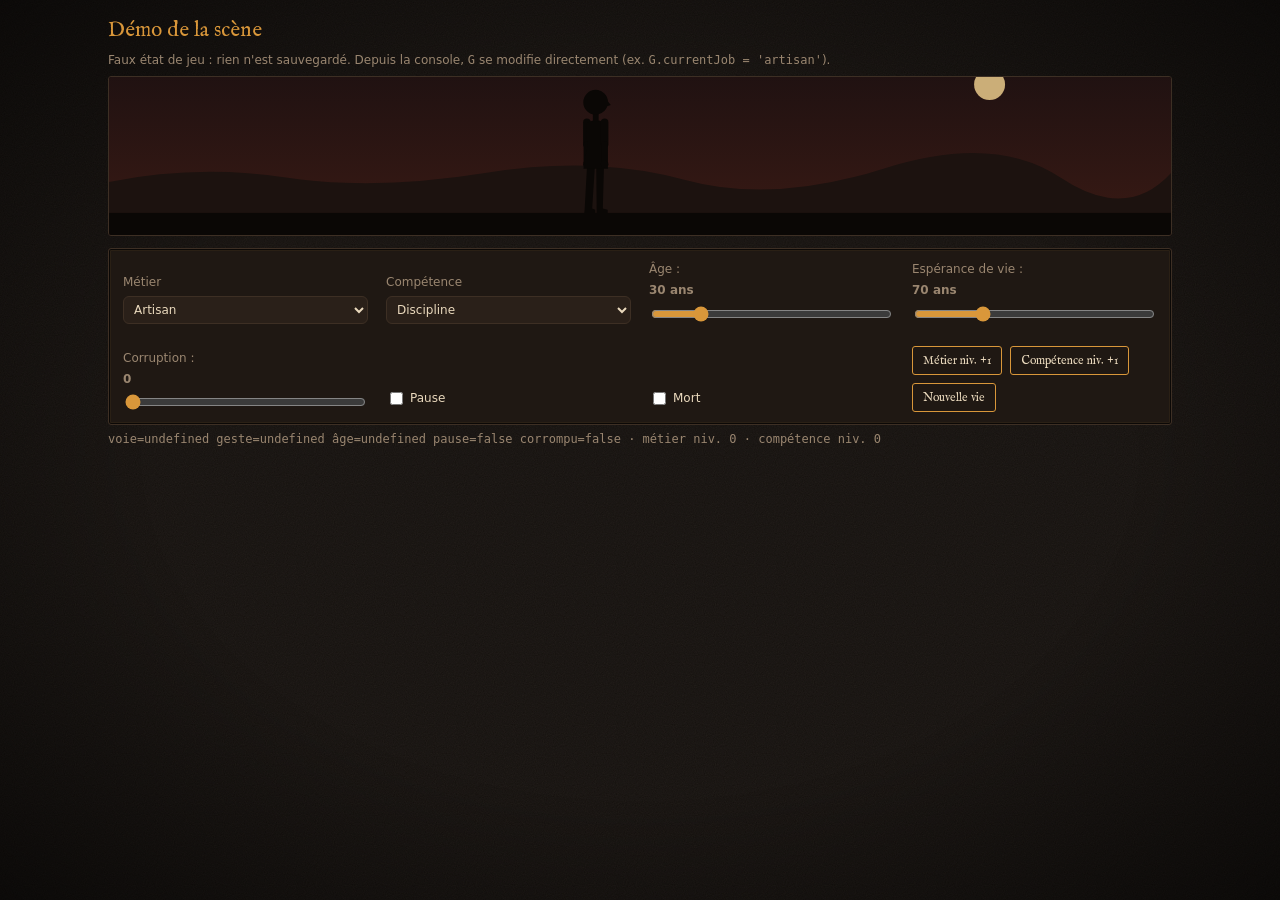
==== outils/scene-demo.html @ f8435a8a "Scène : page de démonstration Co-Authored-By: Claude Opus 5.5 <noreply@anthropic.com>" ====
<!doctype html>
<html lang="fr">
<head>
  <meta charset="utf-8">
  <meta name="viewport" content="width=device-width, initial-scale=1">
  <title>Lignée — démo de la scène</title>
  <link rel="stylesheet" href="../css/style.css">
  <link rel="stylesheet" href="../css/scene.css">
  <style>
    .demo { position: relative; z-index: 1; max-width: 1100px; margin: 0 auto; padding: 16px 18px; }
    .demo h2 { color: var(--accent); margin: 0 0 4px; }
    .ctrl { display: grid; grid-template-columns: repeat(auto-fill, minmax(230px, 1fr)); gap: 10px 18px; align-items: end; }
    .ctrl label { display: flex; flex-direction: column; gap: 4px; font-size: 12px; color: var(--muted); }
    .ctrl label.toggle { flex-direction: row; align-items: center; color: var(--text); }
    .ctrl input[type=range] { accent-color: var(--accent); }
    #etat { font-family: ui-monospace, Consolas, monospace; font-size: 12px; }
  </style>
</head>
<body>
  <div class="demo">
    <h2>Démo de la scène</h2>
    <p class="muted small">Faux état de jeu : rien n'est sauvegardé. Depuis la console, <code>G</code> se modifie directement (ex. <code>G.currentJob = 'artisan'</code>).</p>

    <div id="scene" aria-hidden="true"></div>

    <div class="card ctrl">
      <label>Métier <select id="job"></select></label>
      <label>Compétence <select id="skill"></select></label>
      <label>Âge : <b id="ageTxt"></b><input type="range" id="age" min="14" max="100" step="0.5"></label>
      <label>Espérance de vie : <b id="lifeTxt"></b><input type="range" id="life" min="40" max="150"></label>
      <label>Corruption : <b id="corrTxt"></b><input type="range" id="corr" min="0" max="100"></label>
      <label class="toggle"><input type="checkbox" id="pause"> Pause</label>
      <label class="toggle"><input type="checkbox" id="dead"> Mort</label>
      <div class="row-btns">
        <button class="btn small" id="jobUp">Métier niv. +1</button>
        <button class="btn small" id="skillUp">Compétence niv. +1</button>
        <button class="btn small" id="newLife">Nouvelle vie</button>
      </div>
    </div>
    <p class="muted" id="etat"></p>
  </div>

  <script src="../js/data.js"></script>
  <script>
    'use strict';
    // Faux état : seulement ce que lit js/scene.js.
    const SKILL_BY_ID = Object.fromEntries(SKILLS.map(s => [s.id, s]));
    const niveaux = ids => Object.fromEntries(ids.map(id => [id, { level: 0 }]));
    let G = {
      currentJob: 'artisan', currentSkill: 'discipline',
      jobs: niveaux(JOBS.map(j => j.id)), skills: niveaux([...SKILLS.map(s => s.id), 'inconnu']),
      paused: false, dead: false, corruption: 0, days: 30 * DAYS_PER_YEAR, demoLifespan: 70,
    };
    const ageYears = () => G.days / DAYS_PER_YEAR;
    const lifespanYears = () => G.demoLifespan;

    const $ = id => document.getElementById(id);
    const options = (sel, groups) => {
      for (const [label, items] of groups) {
        const g = document.createElement('optgroup'); g.label = label;
        for (const [value, text] of items) g.append(new Option(text, value));
        sel.append(g);
      }
    };
    options($('job'), Object.entries(JOB_CATS).map(([cat, c]) => [c.name, JOBS.filter(j => j.cat === cat).map(j => [j.id, j.name])]));
    options($('skill'), [...Object.entries(SKILL_CATS).map(([cat, c]) => [c.name, SKILLS.filter(s => s.cat === cat).map(s => [s.id, s.name])]), ['Test', [['inconnu', 'Compétence inconnue']]]]);

    $('job').onchange = e => { G.currentJob = e.target.value; };
    $('skill').onchange = e => { G.currentSkill = e.target.value; };
    $('age').oninput = e => { G.days = +e.target.value * DAYS_PER_YEAR; };
    $('life').oninput = e => { G.demoLifespan = +e.target.value; };
    $('corr').oninput = e => { G.corruption = +e.target.value; };
    $('pause').onchange = e => { G.paused = e.target.checked; };
    $('dead').onchange = e => { G.dead = e.target.checked; };
    $('jobUp').onclick = () => { G.jobs[G.currentJob].level++; };
    $('skillUp').onclick = () => { G.skills[G.currentSkill].level++; };
    $('newLife').onclick = () => {
      for (const e of [...Object.values(G.jobs), ...Object.values(G.skills)]) e.level = 0;
      G.days = 14 * DAYS_PER_YEAR; G.corruption = 0;
    };

    // Les contrôles suivent G (utile quand on le modifie depuis la console).
    setInterval(() => {
      $('job').value = G.currentJob; $('skill').value = G.currentSkill;
      $('age').value = ageYears(); $('ageTxt').textContent = Math.floor(ageYears()) + ' ans';
      $('life').value = G.demoLifespan; $('lifeTxt').textContent = G.demoLifespan + ' ans';
      $('corr').value = G.corruption; $('corrTxt').textContent = Math.round(G.corruption);
      $('pause').checked = G.paused; $('dead').checked = G.dead;
      const d = $('scene').dataset;
      $('etat').textContent = `voie=${d.voie} geste=${d.geste} âge=${d.age} pause=${'pause' in d} corrompu=${'corrompu' in d}`
        + ` · métier niv. ${G.jobs[G.currentJob]?.level ?? '—'} · compétence niv. ${G.skills[G.currentSkill]?.level ?? '—'}`;
    }, 200);
  </script>
  <script src="../js/scene.js"></script>
</body>
</html>
---- css/style.css ----
@font-face {
  font-family: "IM Fell English";
  src: url("../fonts/IMFeENrm28P.ttf") format("truetype");
  font-display: swap;
}
/* petites capitales : seulement pour des libellés fixes, ses circonflexes minuscules (â ê î ô û) sont mal dessinés */
@font-face {
  font-family: "IM Fell English SC";
  src: url("../fonts/IMFeENsc28P.ttf") format("truetype");
  font-display: swap;
}

:root {
  --bg: #14100d;
  --panel: #1f1813;
  --panel2: #2a2019;
  --border: #3d2f24;
  --text: #ead9bd;
  --muted: #9a8670;
  --accent: #d9973a;
  --good: #8fa86a;
  --bad: #c4452f;
  --event: #6f9fb0;
  --ember: #e0561f;
  --radius: 3px;
  --font-titre: "IM Fell English", Georgia, "Times New Roman", serif;
  --font-titre-sc: "IM Fell English SC", Georgia, "Times New Roman", serif;
}

* { box-sizing: border-box; }
html, body { margin: 0; }
body {
  background: url("data:image/svg+xml,%3Csvg xmlns='http://www.w3.org/2000/svg' width='160' height='160'%3E%3Cfilter id='n'%3E%3CfeTurbulence type='fractalNoise' baseFrequency='.9' numOctaves='2' stitchTiles='stitch'/%3E%3CfeColorMatrix values='0 0 0 0 1 0 0 0 0 .9 0 0 0 0 .8 .06 0 0 0 0'/%3E%3C/filter%3E%3Crect width='100%25' height='100%25' filter='url(%23n)'/%3E%3C/svg%3E"), var(--bg);
  color: var(--text);
  font: 14px/1.45 system-ui, -apple-system, "Segoe UI", Roboto, sans-serif;
  min-height: 100vh;
}
/* vignettage : assombrit les bords de l'écran, sous le contenu */
body::before { content: ''; position: fixed; inset: 0; pointer-events: none; z-index: 0; background: radial-gradient(ellipse at center, transparent 55%, rgba(0,0,0,.55)); }
h2, h4 { font-family: var(--font-titre); font-weight: normal; }
h3, .brand { font-family: var(--font-titre-sc); font-weight: normal; }
h3 { margin: 0 0 8px; font-size: 13px; text-transform: uppercase; letter-spacing: .08em; color: var(--accent); }
h4 { margin: 0; font-size: 15px; }
p { margin: 6px 0; }
.muted { color: var(--muted); }
.small { font-size: 12px; }
.hidden { display: none !important; }
.gold { color: var(--accent); }
.pos { color: var(--good); }
.neg { color: var(--bad); }

/* ------------------------------------------------------------ Barre haute */
.topbar {
  position: sticky; top: 0; z-index: 10;
  display: flex; align-items: center; gap: 18px; flex-wrap: wrap;
  padding: 10px 18px;
  background: linear-gradient(#211913, #17110d);
  border-bottom: 1px solid var(--border);
}
.brand { font-size: 24px; color: var(--accent); line-height: 1; }
.brand span { display: block; font-size: 11px; color: var(--muted); font-style: italic; margin-top: 3px; }
.age-box { flex: 1; min-width: 220px; }
.age-line { display: flex; justify-content: space-between; font-size: 13px; margin-bottom: 4px; }
.stat label { display: block; font-size: 11px; color: var(--muted); text-transform: uppercase; letter-spacing: .06em; }
.stat b { font-size: 16px; font-variant-numeric: tabular-nums; }

.bar { position: relative; height: 10px; background: #0b0806; border: 1px solid var(--border); border-radius: 6px; overflow: hidden; margin: 6px 0; box-shadow: inset 0 1px 3px rgba(0,0,0,.8); }
/* reflet en ::after : ui.js écrit la couleur de catégorie en inline sur .bar > div */
.bar::after { content: ''; position: absolute; inset: 0; background: linear-gradient(rgba(255,255,255,.14), transparent 60%); pointer-events: none; }
.bar > div { height: 100%; width: 0; background: var(--accent); transition: width .1s linear; }
.bar.thin { height: 4px; margin-bottom: 0; }
.age-bar { height: 12px; margin: 0; }
.age-bar > div { background: linear-gradient(90deg, var(--good), var(--accent)); }
.age-bar > div.old { background: linear-gradient(90deg, var(--accent), var(--bad)); }

/* ------------------------------------------------------------------ Boutons */
.btn {
  background: transparent; color: var(--text);
  border: 1px solid var(--accent); border-radius: var(--radius);
  transition: box-shadow .15s, border-color .15s;
  padding: 7px 14px; font: inherit; font-family: var(--font-titre); cursor: pointer;
}
.btn:hover:not(:disabled) { border-color: var(--ember); box-shadow: 0 0 8px rgba(224,86,31,.45); }
.btn:disabled { opacity: .45; cursor: not-allowed; }
.btn.small { padding: 5px 10px; font-size: 12px; }
.btn.primary { background: var(--accent); color: #1b150f; border-color: var(--accent); }
.btn.danger { border-color: #7a3418; color: var(--ember); }
.btn.danger:hover:not(:disabled) { border-color: var(--ember); }
.btn.ghost { background: transparent; }
#pauseBtn.paused { background: var(--accent); color: #1b150f; }
body.is-paused .topbar { background: linear-gradient(#2d2517, #1f1a12); }

/* ------------------------------------------------------------------- Layout */
.layout { position: relative; z-index: 1; display: grid; grid-template-columns: 300px 1fr; gap: 16px; padding: 16px 18px; max-width: 1400px; margin: 0 auto; }
.sidebar { display: flex; flex-direction: column; gap: 12px; }
/* sans ça, la colonne prend la largeur du plus large tableau et la page déborde sur mobile */
.layout > * { min-width: 0; }
.card { background: var(--panel); border: 1px solid var(--border); border-radius: var(--radius); padding: 12px 14px; box-shadow: inset 0 0 0 1px #0b0806, inset 0 0 0 2px rgba(217,151,58,.06); }
.cur-name { font-weight: 600; }
.toggle { display: flex; align-items: center; gap: 6px; margin: 6px 0 4px; cursor: pointer; }
select, textarea {
  width: 100%; background: var(--panel2); color: var(--text);
  border: 1px solid var(--border); border-radius: 6px; padding: 5px 6px; font: inherit;
}
textarea { margin-top: 10px; min-height: 80px; font-family: ui-monospace, Consolas, monospace; font-size: 11px; }

.event-card { border-color: var(--event); box-shadow: 0 0 0 1px rgba(111,159,176,.25), 0 0 18px rgba(111,159,176,.15); animation: pulse 2s ease-in-out infinite; }
.event-card h3 { color: var(--event); }
.event-card .bar > div { background: var(--event); }
.choices { display: flex; flex-direction: column; gap: 6px; margin: 8px 0; }
.choice { text-align: left; font-size: 13px; font-family: inherit; }
@keyframes pulse { 50% { box-shadow: 0 0 0 1px rgba(111,159,176,.45), 0 0 24px rgba(111,159,176,.3); } }

.goals, .buffs { list-style: none; margin: 0; padding: 0; display: flex; flex-direction: column; gap: 8px; }
.goals li { font-size: 12px; }
.goal-name { display: block; font-weight: 600; font-size: 13px; }
.buffs li { font-size: 12px; }

.req { display: inline-block; margin: 2px 4px 0 0; padding: 1px 7px; border-radius: 10px; background: #2d1d1a; color: #e9a497; font-size: 11px; }
.req.ok { background: #1f2a1a; color: #9fd08a; }

/* --------------------------------------------------------------------- Onglets */
.tabs { display: flex; gap: 4px; flex-wrap: wrap; margin-bottom: 12px; border-bottom: 1px solid var(--border); }
.tabs button {
  background: none; border: none; border-bottom: 2px solid transparent;
  color: var(--muted); padding: 8px 12px; font: inherit; font-family: var(--font-titre-sc); font-size: 15px; cursor: pointer;
}
.tabs button:hover { color: var(--text); }
.tabs button.active { color: var(--accent); border-bottom-color: var(--accent); text-shadow: 0 0 8px rgba(217,151,58,.45); }
.tab { display: none; }
.tab.active { display: block; }

/* -------------------------------------------------------------------- Tables */
.table-wrap { overflow-x: auto; margin-bottom: 14px; border: 1px solid var(--border); border-radius: var(--radius); background: var(--panel); box-shadow: inset 0 0 0 1px #0b0806, inset 0 0 0 2px rgba(217,151,58,.06); }
table.grid { width: 100%; border-collapse: collapse; font-variant-numeric: tabular-nums; }
.grid th { text-align: left; font-size: 11px; text-transform: uppercase; letter-spacing: .06em; color: var(--muted); padding: 8px 10px; border-bottom: 1px solid var(--border); white-space: nowrap; }
.grid th:first-child { font-family: var(--font-titre-sc); font-weight: normal; font-size: 15px; text-transform: none; letter-spacing: 0; }
.grid td { padding: 7px 10px; border-bottom: 1px solid var(--panel2); white-space: nowrap; }
.grid tr:last-child td { border-bottom: none; }
.grid tr.row { cursor: pointer; }
.grid tr.row:hover td { background: var(--panel2); }
.grid tr.selected td { background: #33271c; }
.grid tr.selected .name-cell { box-shadow: inset 3px 0 0 var(--accent); }
.grid tr.unaffordable td { color: #b07a70; }
.name-cell { position: relative; min-width: 170px; font-family: var(--font-titre); font-weight: normal; font-size: 15px; }
.row-bar { position: absolute; left: 0; top: 0; bottom: 0; width: 0; opacity: .28; pointer-events: none; }
.row-name { position: relative; }
.lock-row td { color: var(--muted); font-size: 12px; white-space: normal; background: #1a140f; }
.lock-title { margin-right: 6px; }
.grid.stats td.num { text-align: right; font-weight: 600; }

/* ---------------------------------------------------------- Héritage / cartes */
.legacy-head { display: flex; flex-wrap: wrap; align-items: center; gap: 24px; margin-bottom: 8px; }
.legacy-head .reb { margin-left: auto; display: flex; flex-direction: column; align-items: flex-end; gap: 4px; }
.grid-cards { display: grid; grid-template-columns: repeat(auto-fill, minmax(220px, 1fr)); gap: 10px; margin-top: 10px; }
.perk { display: flex; flex-direction: column; gap: 6px; }
.perk-head { display: flex; justify-content: space-between; align-items: baseline; }
.perk .rank { font-size: 12px; color: var(--muted); }
.perk.owned { border-color: #5a4a2a; }
.perk .btn { margin-top: auto; }
.ach { opacity: .4; filter: grayscale(1); }
.ach.unlocked { opacity: 1; filter: none; border-color: #6b5627; }
.ach.unlocked h4::before { content: '★ '; color: var(--accent); }

/* ----------------------------------------------------------- Carte « en cours » */
.now { margin-bottom: 8px; }
.now-head { display: flex; justify-content: space-between; align-items: baseline; gap: 8px; font-weight: 600; }
.now-head .muted { font-weight: 400; text-align: right; }
.now .bar { margin: 4px 0 0; }
.legacy-badge { position: relative; margin-left: 6px; font-family: system-ui, -apple-system, "Segoe UI", Roboto, sans-serif; font-size: 11px; font-weight: 600; color: var(--accent); }
.table-wrap.compact { background: transparent; border-style: dashed; }
.table-wrap.compact .lock-row td { background: transparent; }
.lock-cat { font-family: var(--font-titre-sc); font-weight: normal; font-size: 14px; margin-right: 10px; }
.auto-row { display: grid; grid-template-columns: 1fr 1.2fr; align-items: center; gap: 6px; margin: 4px 0; }
.auto-row .toggle { margin: 0; }
.perk.auto h4 { color: var(--event); }

/* --------------------------------------------------------------------- Tutoriel */
.tuto {
  position: fixed; left: 50%; bottom: 20px; transform: translateX(-50%); z-index: 40;
  width: min(440px, calc(100% - 32px));
  background: var(--panel); border: 1px solid var(--accent); border-radius: 12px;
  padding: 14px 18px; box-shadow: 0 12px 40px rgba(0,0,0,.6);
}
.tuto p { margin: 4px 0 8px; }
.tuto .row-btns { justify-content: space-between; margin-top: 8px; }
.tuto-wait { color: var(--event); }
.tuto-focus { outline: 2px solid var(--accent); outline-offset: 3px; border-radius: 6px; animation: focusPulse 1.6s ease-in-out infinite; }
@keyframes focusPulse { 50% { outline-color: rgba(217,151,58,.35); } }

/* --------------------------------------------------- Traits, défis, corruption */
.trait-line { margin-bottom: 8px; font-family: var(--font-titre); color: var(--accent); cursor: help; }
.challenge-active { margin: 8px 0; padding: 8px 10px; border: 1px solid var(--event); border-radius: 6px; background: rgba(111,159,176,.08); }
.challenge-active b { color: var(--event); }
.challenge-active .btn { margin-top: 6px; }
#corrFill.corr { background: linear-gradient(90deg, #5c6675, #8e3fae); }
.keep-line { display: flex; align-items: center; gap: 6px; margin-top: 2px; }
.keep-line input[type=range] { flex: 1; accent-color: var(--accent); }
.challenge { display: flex; flex-direction: column; gap: 2px; }
.challenge .btn { margin-top: auto; }
.challenge.active { border-color: var(--event); }
.challenge.done { border-color: #6b5627; }
.challenge.done .rank { color: var(--accent); }
.challenge.active .rank { color: var(--event); }
.trait-list { display: flex; flex-direction: column; gap: 8px; margin-top: 12px; }
.trait {
  display: flex; flex-direction: column; align-items: flex-start; gap: 2px; text-align: left;
  background: var(--panel2); color: var(--text); border: 1px solid var(--border); border-radius: var(--radius);
  padding: 10px 14px; font: inherit; cursor: pointer;
}
.trait:hover { border-color: var(--accent); background: #33271c; }
.trait b { font-family: var(--font-titre); font-weight: normal; font-size: 16px; color: var(--accent); }

/* ---------------------------------------------------------------------- Journal */
.journal { list-style: none; margin: 0; padding: 0; background: var(--panel); border: 1px solid var(--border); border-radius: var(--radius); box-shadow: inset 0 0 0 1px #0b0806, inset 0 0 0 2px rgba(217,151,58,.06); }
.journal li { padding: 6px 12px; border-bottom: 1px solid var(--panel2); font-size: 13px; display: flex; gap: 10px; }
.journal li:last-child { border-bottom: none; }
.log-age { color: var(--muted); min-width: 52px; font-variant-numeric: tabular-nums; }
.journal .good span:last-child { color: var(--good); }
.journal .bad span:last-child { color: var(--bad); }
.journal .gold span:last-child { color: var(--accent); }
.journal .event span:last-child { color: var(--event); }

.row-btns { display: flex; flex-wrap: wrap; gap: 8px; margin-top: 12px; }

/* ----------------------------------------------------------------------- Modale */
.modal { position: fixed; inset: 0; z-index: 50; background: rgba(8,6,5,.75); display: flex; align-items: center; justify-content: center; padding: 16px; }
.modal-box { background: var(--panel); border: 1px solid var(--accent); border-radius: 12px; padding: 22px 26px; max-width: 460px; width: 100%; box-shadow: 0 20px 60px rgba(0,0,0,.6), inset 0 0 0 1px #0b0806, inset 0 0 0 2px rgba(217,151,58,.06); }
.modal-box h2 { margin: 0 0 10px; color: var(--accent); }
.summary { padding-left: 18px; margin: 10px 0; }
.summary li { margin: 4px 0; }

/* ----------------------------------------------------------------------- Toasts */
#toasts { position: fixed; right: 16px; bottom: 16px; z-index: 60; display: flex; flex-direction: column; gap: 8px; max-width: 340px; }
.toast { background: var(--panel2); border: 1px solid var(--border); border-left: 4px solid var(--muted); border-radius: 6px; padding: 9px 12px; font-size: 13px; box-shadow: 0 6px 20px rgba(0,0,0,.4); animation: slideIn .25s ease-out; transition: opacity .5s, transform .5s; }
.toast.good { border-left-color: var(--good); }
.toast.bad { border-left-color: var(--bad); }
.toast.gold { border-left-color: var(--accent); }
.toast.event { border-left-color: var(--event); }
.toast.out { opacity: 0; transform: translateX(20px); }
@keyframes slideIn { from { opacity: 0; transform: translateX(20px); } }

/* -------------------------------------------------------------------- Responsive */
@media (max-width: 900px) {
  .layout { grid-template-columns: 1fr; padding: 12px 16px; }
  .sidebar { order: 2; }
  .topbar { gap: 10px 16px; padding: 10px 16px; }
  .legacy-head .reb { margin-left: 0; align-items: flex-start; }
}

/* --------------------------------------------------------- Moins d'animations */
@media (prefers-reduced-motion: reduce) {
  *, *::before, *::after { animation-duration: .01ms !important; animation-iteration-count: 1 !important; transition-duration: .01ms !important; }
}
---- css/scene.css ----
/* =====================================================================
   Lignée — scène animée du bandeau (voir js/scene.js et img/scene.svg)
   Règle d'or : on n'anime que transform et opacity.
   ===================================================================== */

#scene {
  --sil: #0a0705;
  --ciel-haut: #120d10;
  --ciel-bas: #3a1a14;
  --lueur: #8a3414;
  --lointain: #1c120f;
  --lune: #e9c98a;
  --feu: #ff6a1f;
  --etincelle: #ffd27a;
  position: relative; height: 160px; margin-bottom: 12px; overflow: hidden;
  border: 1px solid var(--border); border-radius: var(--radius); background: var(--bg);
  box-shadow: inset 0 0 0 1px #0b0806;
}
@media (max-width: 900px) { #scene { height: 120px; } }
#scene .scene-svg { display: block; width: 100%; height: 100%; }

/* ---------------------------------------------------------------- Couleurs */
#scene .ciel-haut { stop-color: var(--ciel-haut); }
#scene .ciel-bas { stop-color: var(--ciel-bas); }
#scene .lune { fill: var(--lune); opacity: .85; }
#scene .lointain { fill: var(--lointain); }
#scene .sol, #scene .sil, #scene .sil * { fill: var(--sil); }
#scene .membre { fill: none; stroke: var(--sil); stroke-linecap: round; }
#scene .yeux-oeil { fill: #ff3b2a; }
#scene .yeux-halo { fill: #ff3b2a; opacity: .35; }

/* -------------------------------------------- Calques : un seul affiché */
#scene .decor, #scene .element, #scene .objet, #scene .med { display: none; }
#scene .actif { display: inline; }
#scene .barbe, #scene .yeux { display: none; }

/* --------------------------------------------------------------- Pivots */
#scene #perso { transform-origin: 220px 100px; }
#scene .haut { transform-origin: 220px 76px; }
#scene .tete { transform-origin: 220px 56px; }
#scene .jambe-avant { transform-origin: 222px 76px; }
#scene .jambe-arriere { transform-origin: 218px 76px; }
#scene .bras-avant { transform-origin: 224px 59px; }
#scene .avant-bras-avant { transform-origin: 224px 69px; }
#scene .main-avant { transform-origin: 224px 78px; }
#scene .bras-arriere { transform-origin: 216px 59px; }
#scene .avant-bras-arriere { transform-origin: 216px 69px; }
#scene .main-arriere { transform-origin: 216px 78px; }

/* ------------------------------------------------- Moins d'animations */
@media (prefers-reduced-motion: reduce) {
  #scene * { animation: none !important; transition: none !important; }
}
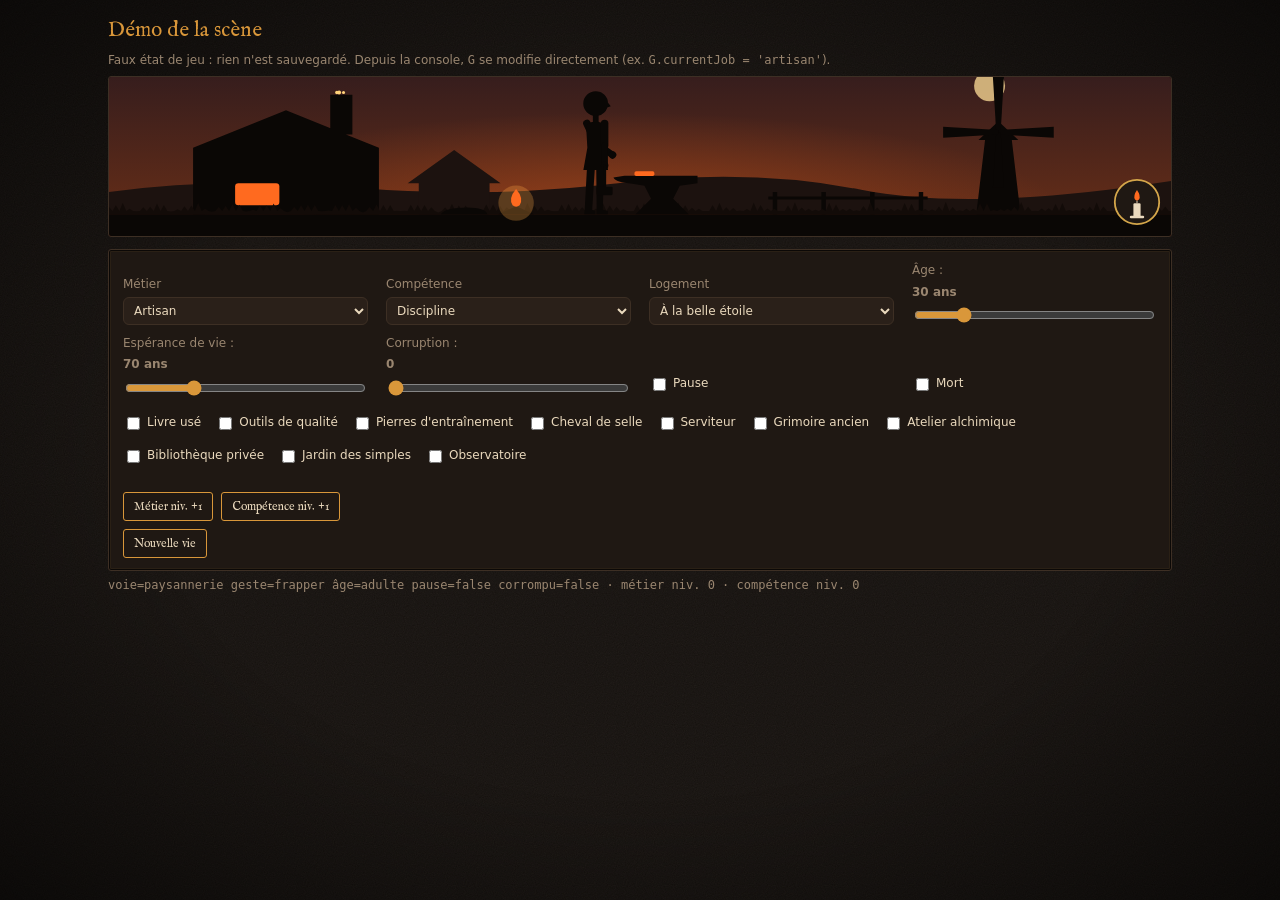
==== commit a5f6e3c1: "Scène : les achats de la boutique apparaissent dans le bandeau Le logis acheté se dresse au loin sur" ====
--- a/outils/scene-demo.html
+++ b/outils/scene-demo.html
@@ -26,11 +26,13 @@
     <div class="card ctrl">
       <label>Métier <select id="job"></select></label>
       <label>Compétence <select id="skill"></select></label>
+      <label>Logement <select id="logis"></select></label>
       <label>Âge : <b id="ageTxt"></b><input type="range" id="age" min="14" max="100" step="0.5"></label>
       <label>Espérance de vie : <b id="lifeTxt"></b><input type="range" id="life" min="40" max="150"></label>
       <label>Corruption : <b id="corrTxt"></b><input type="range" id="corr" min="0" max="100"></label>
       <label class="toggle"><input type="checkbox" id="pause"> Pause</label>
       <label class="toggle"><input type="checkbox" id="dead"> Mort</label>
+      <div id="objets" style="grid-column:1/-1;display:flex;flex-wrap:wrap;gap:4px 14px"></div>
       <div class="row-btns">
         <button class="btn small" id="jobUp">Métier niv. +1</button>
         <button class="btn small" id="skillUp">Compétence niv. +1</button>
@@ -50,6 +52,7 @@
       currentJob: 'artisan', currentSkill: 'discipline',
       jobs: niveaux(JOBS.map(j => j.id)), skills: niveaux([...SKILLS.map(s => s.id), 'inconnu']),
       paused: false, dead: false, corruption: 0, days: 30 * DAYS_PER_YEAR, demoLifespan: 70,
+      housing: 'etoile', items: {},
     };
     const ageYears = () => G.days / DAYS_PER_YEAR;
     const lifespanYears = () => G.demoLifespan;
@@ -65,6 +68,14 @@
     options($('job'), Object.entries(JOB_CATS).map(([cat, c]) => [c.name, JOBS.filter(j => j.cat === cat).map(j => [j.id, j.name])]));
     options($('skill'), [...Object.entries(SKILL_CATS).map(([cat, c]) => [c.name, SKILLS.filter(s => s.cat === cat).map(s => [s.id, s.name])]), ['Test', [['inconnu', 'Compétence inconnue']]]]);
 
+    for (const h of HOUSING) $('logis').append(new Option(h.name, h.id));
+    $('logis').onchange = e => { G.housing = e.target.value; };
+    for (const it of ITEMS) {
+      const l = document.createElement('label'); l.className = 'toggle';
+      const c = document.createElement('input'); c.type = 'checkbox';
+      c.onchange = () => { G.items[it.id] = c.checked; };
+      l.append(c, ' ' + it.name); $('objets').append(l);
+    }
     $('job').onchange = e => { G.currentJob = e.target.value; };
     $('skill').onchange = e => { G.currentSkill = e.target.value; };
     $('age').oninput = e => { G.days = +e.target.value * DAYS_PER_YEAR; };
--- a/css/style.css
+++ b/css/style.css
@@ -19,7 +19,7 @@
   --muted: #9a8670;
   --accent: #d9973a;
   --good: #8fa86a;
-  --bad: #c4452f;
+  --bad: #de6248;
   --event: #6f9fb0;
   --ember: #e0561f;
   --radius: 3px;
@@ -160,7 +160,6 @@
 .perk .btn { margin-top: auto; }
 .ach { opacity: .4; filter: grayscale(1); }
 .ach.unlocked { opacity: 1; filter: none; border-color: #6b5627; }
-.ach.unlocked h4::before { content: '★ '; color: var(--accent); }
 
 /* ----------------------------------------------------------- Carte « en cours » */
 .now { margin-bottom: 8px; }
--- a/css/scene.css
+++ b/css/scene.css
@@ -12,17 +12,23 @@
   --lune: #e9c98a;
   --feu: #ff6a1f;
   --etincelle: #ffd27a;
-  position: relative; height: 160px; margin-bottom: 12px; overflow: hidden;
+  /* hauteur proportionnelle (480:72) : la zone sûre y ∈ [38,110] reste visible à toutes les largeurs */
+  box-sizing: content-box;   /* le ratio s'applique à la zone dessinée, sans la bordure */
+  position: relative; aspect-ratio: 480 / 72; max-height: 160px; margin-bottom: 12px; overflow: hidden;
   border: 1px solid var(--border); border-radius: var(--radius); background: var(--bg);
   box-shadow: inset 0 0 0 1px #0b0806;
 }
-@media (max-width: 900px) { #scene { height: 120px; } }
+/* écran étroit : hauteur fixe. Pas de min-height avec aspect-ratio : il se transférerait
+   en largeur minimale (110 × 480/72 = 733 px) et la page déborderait. */
+@media (max-width: 760px) { #scene { aspect-ratio: auto; height: 110px; } }
 #scene .scene-svg { display: block; width: 100%; height: 100%; }
 
 /* ---------------------------------------------------------------- Couleurs */
 #scene .ciel-haut { stop-color: var(--ciel-haut); }
 #scene .ciel-bas { stop-color: var(--ciel-bas); }
 #scene .lune { fill: var(--lune); opacity: .85; }
+#scene .lueur-coeur { stop-color: var(--lueur); stop-opacity: .75; }
+#scene .lueur-bord { stop-color: var(--lueur); stop-opacity: 0; }
 #scene .lointain { fill: var(--lointain); }
 #scene .sol, #scene .sil, #scene .sil * { fill: var(--sil); }
 #scene .membre { fill: none; stroke: var(--sil); stroke-linecap: round; }
@@ -47,6 +53,270 @@
 #scene .avant-bras-arriere { transform-origin: 216px 69px; }
 #scene .main-arriere { transform-origin: 216px 78px; }
 
+/* ---------------------------------------- Changement de métier (fondu) */
+#scene #decors, #scene #elements, #scene #perso { transition: opacity .25s; }
+#scene.fondu #decors, #scene.fondu #elements, #scene.fondu #perso { opacity: 0; }
+
+/* -------------------------------------------------------- Pause, mort */
+#scene[data-pause] * { animation-play-state: paused !important; }
+
+/* ---------------------------------------------------------------- Âge */
+/* Toute keyframe qui anime .haut commence par rotate(var(--penche, 0deg)).
+   Les keyframes du bras avant des gestes qui visent une cible (frapper, hacher, pecher) retranchent --penche :
+   le bras garde le même angle à tout âge et l'outil touche toujours sa cible. */
+#scene .haut { transform: rotate(var(--penche, 0deg)); }
+#scene[data-age="jeune"] #perso { transform: scale(.9, .94); }
+#scene[data-age="vieux"] { --penche: 12deg; --tempo: 1.4; }
+#scene[data-age="vieux"] .barbe { display: inline; }
+
+/* ----------------------------------------------------------- Corruption */
+/* filtre statique (jamais animé) : le décor se refroidit avec la corruption */
+#scene #ciel, #scene #decors, #scene #logis { filter: saturate(calc(1 - .6 * var(--corruption, 0))) hue-rotate(calc(-25deg * var(--corruption, 0))); }
+#scene .fumee { opacity: var(--corruption, 0); }
+#scene .volute { fill: #060405; transform-box: fill-box; transform-origin: center; animation: volute calc(5s * var(--tempo, 1)) linear infinite; }
+@keyframes volute {
+  0%   { transform: translateY(0) scale(.6); opacity: 0; }
+  20%  { opacity: .9; }
+  100% { transform: translateY(-34px) scale(2.3); opacity: 0; }
+}
+#scene[data-corrompu] .yeux { display: inline; }
+
+/* ------------------------------------------------------ Montée de niveau */
+#scene .halo-coeur { stop-color: var(--etincelle); stop-opacity: .55; }
+#scene .halo-bord { stop-color: var(--etincelle); stop-opacity: 0; }
+#scene .halo { opacity: 0; }
+#scene.eclat .halo { animation: halo .9s ease-out; }
+@keyframes halo { 0% { opacity: 0; } 25% { opacity: 1; } 100% { opacity: 0; } }
+#scene .gerbe circle { fill: var(--etincelle); opacity: 0; }
+#scene.eclat .gerbe circle { animation: gerbe .9s ease-out; }
+@keyframes gerbe {
+  0%   { opacity: 1; transform: translate(0, 0); }
+  100% { opacity: 0; transform: translate(var(--dx), var(--dy)); }
+}
+
+/* ------------------------------------------------------------ Médaillon */
+#scene .medaillon { position: absolute; right: 10px; bottom: 10px; width: 48px; height: 48px; z-index: 1; }
+@media (max-width: 900px) { #scene .medaillon { width: 40px; height: 40px; } }
+#scene .medaillon svg { display: block; width: 100%; height: 100%; }
+#scene .medaillon::after { content: ''; position: absolute; inset: -8px; z-index: -1; border-radius: 50%; pointer-events: none;
+  background: radial-gradient(circle, rgba(255,210,122,.6), transparent 70%); opacity: 0; }
+#scene .med-fond { fill: var(--panel); stroke: var(--cat, var(--accent)); stroke-width: 1.5; }
+#scene .med-initiale { display: none; font-family: var(--font-titre); font-size: 18px; fill: var(--cat, var(--accent)); }
+#scene .medaillon[data-fallback] .med-initiale { display: inline; }
+#scene .med .encre { fill: var(--text); }
+#scene .med .trait { fill: none; stroke: var(--text); }
+#scene .med .flamme { fill: var(--feu); }
+#scene .med .sable, #scene .med .or { fill: var(--accent); }
+#scene .med .or-creux { fill: none; stroke: #7a5a1f; stroke-width: .8; }
+#scene .med .or-motif { fill: #7a5a1f; }
+#scene .flamme { transform-origin: 20px 19px; animation: med-flamme .5s ease-in-out infinite alternate; }
+@keyframes med-flamme { from { transform: scale(1, 1) rotate(-4deg); } to { transform: scale(.9, .82) rotate(4deg); } }
+#scene .sablier { transform-origin: 20px 20px; animation: med-sablier 2.4s ease-in-out infinite; }
+@keyframes med-sablier { 0%, 70% { transform: rotate(0deg); } 90%, 100% { transform: rotate(180deg); } }
+#scene .faucille { transform-origin: 16px 30px; animation: med-faucille 1.4s ease-in-out infinite alternate; }
+@keyframes med-faucille { from { transform: rotate(-12deg); } to { transform: rotate(12deg); } }
+#scene .piece { transform-origin: 20px 20px; animation: med-piece 1.6s linear infinite; }
+@keyframes med-piece { 0%, 50%, 100% { transform: scaleX(1); } 25%, 75% { transform: scaleX(.08); } }
+#scene .eclat-med svg { animation: med-eclat .9s ease-out; }
+#scene .eclat-med::after { animation: halo .9s ease-out; }
+@keyframes med-eclat { 0%, 100% { transform: scale(1); } 30% { transform: scale(1.22); } }
+
+/* ------------------------------------------------------- Geste : repos */
+#scene[data-geste="repos"] .haut { animation: repos-souffle calc(3.2s * var(--tempo, 1)) ease-in-out infinite; }
+#scene[data-geste="repos"] .tete { animation: repos-regard calc(6s * var(--tempo, 1)) ease-in-out infinite; }
+@keyframes repos-souffle {
+  0%, 100% { transform: rotate(var(--penche, 0deg)) translateY(0); }
+  50%      { transform: rotate(var(--penche, 0deg)) translateY(-.6px); }
+}
+@keyframes repos-regard {
+  0%, 100% { transform: rotate(0deg); }
+  30%      { transform: rotate(-6deg); }
+  70%      { transform: rotate(6deg); }
+}
+
+/* ------------------------------------------------- Voie : Paysannerie */
+#scene[data-voie="paysannerie"] { --ciel-haut: #1b1420; --ciel-bas: #6b2f17; --lueur: #a5461a; }
+#scene .sil-decor { fill: var(--sil); }
+#scene .ble { fill: #120b08; }
+#scene .feu { fill: var(--feu); animation: feu .35s ease-in-out infinite alternate; }
+#scene .forge-lueur { animation: feu 1.2s ease-in-out infinite alternate; }
+@keyframes feu { from { opacity: .65; } to { opacity: 1; } }
+#scene .braise { fill: var(--etincelle); animation: braise 2.6s linear infinite; }
+@keyframes braise { from { transform: translate(0, 0); opacity: 1; } to { transform: translate(6px, -30px); opacity: 0; } }
+#scene .ailes { transform-origin: 402px 63px; animation: ailes 16s linear infinite; }
+@keyframes ailes { to { transform: rotate(360deg); } }
+#scene .filon { fill: none; stroke: #8a6a3a; stroke-width: .8; stroke-linecap: round; }
+#scene .metal { fill: var(--feu); }
+#scene .sil .manche { fill: none; stroke: var(--sil); stroke-width: 1.4; stroke-linecap: round; }
+
+/* ------------------------------------------- Geste : frapper (1,1 s) */
+/* impact à 68 % : tête d'outil vers 241,82 (enclume de l'Artisan, paroi du Mineur) ; au sommet (55 %), l'outil reste sous y = 38 */
+#scene[data-geste="frapper"] .bras-avant { animation: frapper-bras calc(1.1s * var(--tempo, 1)) infinite; }
+#scene[data-geste="frapper"] .avant-bras-avant { animation: frapper-avant-bras calc(1.1s * var(--tempo, 1)) infinite; }
+#scene[data-geste="frapper"] .haut { animation: frapper-haut calc(1.1s * var(--tempo, 1)) infinite; }
+#scene[data-geste="frapper"] .bras-arriere { transform: rotate(-25deg); }
+#scene[data-geste="frapper"] .avant-bras-arriere { transform: rotate(-30deg); }
+@keyframes frapper-bras {
+  0%       { transform: rotate(calc(-35deg - var(--penche, 0deg))); }
+  12%      { transform: rotate(calc(-42deg - var(--penche, 0deg))); }
+  55%      { transform: rotate(calc(-68deg - var(--penche, 0deg))); animation-timing-function: cubic-bezier(.55, 0, 1, .6); }
+  68%, 100% { transform: rotate(calc(-35deg - var(--penche, 0deg))); }
+}
+@keyframes frapper-avant-bras {
+  0%       { transform: rotate(-5deg); }
+  12%      { transform: rotate(-20deg); }
+  55%      { transform: rotate(-82deg); animation-timing-function: cubic-bezier(.55, 0, 1, .6); }
+  68%, 100% { transform: rotate(-5deg); }
+}
+@keyframes frapper-haut {
+  0%, 68%, 100% { transform: rotate(calc(var(--penche, 0deg) + 4deg)); }
+  55%           { transform: rotate(calc(var(--penche, 0deg) - 3deg)); animation-timing-function: cubic-bezier(.55, 0, 1, .6); }
+}
+#scene .impact { display: none; }
+#scene[data-geste="frapper"] .impact { display: inline; }
+#scene .impact circle { fill: var(--etincelle); opacity: 0; animation: impact calc(1.1s * var(--tempo, 1)) infinite; }
+@keyframes impact {
+  0%, 67% { opacity: 0; transform: translate(0, 0); }
+  68%     { opacity: 1; transform: translate(0, 0); }
+  92%     { opacity: 0; transform: translate(var(--dx), var(--dy)); }
+  100%    { opacity: 0; }
+}
+#scene[data-geste="frapper"] .metal { animation: metal calc(1.1s * var(--tempo, 1)) infinite; }
+@keyframes metal { 0%, 60% { opacity: .7; } 68% { opacity: 1; } 85%, 100% { opacity: .7; } }
+
+/* ------------------------------------------- Geste : ramasser (2,4 s) */
+/* se penche (45°), la main avant touche les gerbes vers 235,86, puis dépose dans le panier */
+#scene .ble-epis { fill: none; stroke: var(--sil); stroke-width: .8; stroke-linecap: round; }
+#scene[data-geste="ramasser"] .haut { animation: ramasser-haut calc(2.4s * var(--tempo, 1)) ease-in-out infinite; }
+#scene[data-geste="ramasser"] .bras-avant { animation: ramasser-bras calc(2.4s * var(--tempo, 1)) ease-in-out infinite; }
+#scene[data-geste="ramasser"] .bras-arriere { transform: rotate(8deg); }
+@keyframes ramasser-haut {
+  0%, 100%  { transform: rotate(var(--penche, 0deg)); }
+  30%, 45%  { transform: rotate(calc(var(--penche, 0deg) + 45deg)); }
+  70%, 85%  { transform: rotate(var(--penche, 0deg)); }
+}
+@keyframes ramasser-bras {
+  0%, 100%  { transform: rotate(0deg); }
+  30%, 45%  { transform: rotate(-45deg); }
+  70%, 85%  { transform: rotate(20deg); }
+}
+
+/* ---------------------------------------------- Geste : hacher (1,3 s) */
+/* hache levée devant l'épaule (sommet sous y = 38) puis abattue sur la bûche ; impact à 60 % */
+#scene[data-geste="hacher"] .bras-avant { animation: hacher-bras calc(1.3s * var(--tempo, 1)) infinite; }
+#scene[data-geste="hacher"] .avant-bras-avant { animation: hacher-avant-bras calc(1.3s * var(--tempo, 1)) infinite; }
+#scene[data-geste="hacher"] .haut { animation: hacher-haut calc(1.3s * var(--tempo, 1)) infinite; }
+#scene[data-geste="hacher"] .bras-arriere { transform: rotate(-30deg); }
+#scene[data-geste="hacher"] .avant-bras-arriere { transform: rotate(-20deg); }
+@keyframes hacher-bras {
+  0%       { transform: rotate(calc(-40deg - var(--penche, 0deg))); }
+  15%      { transform: rotate(calc(-48deg - var(--penche, 0deg))); }
+  50%      { transform: rotate(calc(-78deg - var(--penche, 0deg))); animation-timing-function: cubic-bezier(.55, 0, 1, .6); }
+  60%, 100% { transform: rotate(calc(-40deg - var(--penche, 0deg))); }
+}
+@keyframes hacher-avant-bras {
+  0%, 60%, 100% { transform: rotate(-10deg); }
+  15%           { transform: rotate(-24deg); }
+  50%           { transform: rotate(-82deg); animation-timing-function: cubic-bezier(.55, 0, 1, .6); }
+}
+@keyframes hacher-haut {
+  0%, 60%, 100% { transform: rotate(calc(var(--penche, 0deg) + 8deg)); }
+  50%           { transform: rotate(calc(var(--penche, 0deg) - 4deg)); animation-timing-function: cubic-bezier(.55, 0, 1, .6); }
+}
+#scene .copeaux { display: none; }
+#scene[data-geste="hacher"] .copeaux { display: inline; }
+#scene .copeaux rect { fill: #a0743c; opacity: 0; animation: copeaux calc(1.3s * var(--tempo, 1)) infinite; }
+@keyframes copeaux {
+  0%, 59% { opacity: 0; transform: translate(0, 0) rotate(0deg); }
+  60%     { opacity: 1; transform: translate(0, 0) rotate(0deg); }
+  88%     { opacity: 0; transform: translate(var(--dx), var(--dy)) rotate(160deg); }
+  100%    { opacity: 0; }
+}
+
+/* ---------------------------------------------- Geste : pecher (4 s) */
+/* coup de poignet (canne à 45°, pointe sous y = 38), longue attente (canne à -115° au total, fil vertical), touche vers 72 % */
+#scene .eau { fill: var(--ciel-bas); opacity: .55; }
+#scene .reflets { fill: none; stroke: var(--etincelle); stroke-width: .5; stroke-linecap: round; opacity: .35; animation: reflets 3s ease-in-out infinite alternate; }
+@keyframes reflets { from { transform: translateX(-3px); } to { transform: translateX(3px); } }
+#scene .sil .fil { fill: none; stroke: var(--sil); stroke-width: .35; }
+#scene[data-geste="pecher"] .bras-avant { animation: pecher-bras calc(4s * var(--tempo, 1)) ease-in-out infinite; }
+#scene[data-geste="pecher"] .avant-bras-avant { animation: pecher-avant-bras calc(4s * var(--tempo, 1)) ease-in-out infinite; }
+#scene[data-geste="pecher"] .main-avant { animation: pecher-main calc(4s * var(--tempo, 1)) ease-in-out infinite; }
+#scene[data-geste="pecher"] .bouchon { animation: pecher-bouchon calc(4s * var(--tempo, 1)) ease-in-out infinite; }
+#scene[data-geste="pecher"] .bras-arriere { transform: rotate(-20deg); }
+@keyframes pecher-bras {
+  0%, 92%, 100% { transform: rotate(calc(-75deg - var(--penche, 0deg))); }
+  12%, 85%      { transform: rotate(calc(-60deg - var(--penche, 0deg))); }
+}
+@keyframes pecher-avant-bras { 0%, 92%, 100% { transform: rotate(-30deg); } 12%, 85% { transform: rotate(-30deg); } }
+@keyframes pecher-main {
+  0%, 92%, 100% { transform: rotate(-32deg); }
+  12%, 70%, 76%, 85% { transform: rotate(-25deg); }
+  73% { transform: rotate(-21deg); }
+}
+/* le bouchon plonge d'une unité vers le bas du monde (direction locale -0,906 / -0,423) */
+@keyframes pecher-bouchon { 0%, 70%, 76%, 100% { transform: translate(0, 0); } 73% { transform: translate(-1.2px, -.6px); } }
+#scene .ronds { display: none; }
+#scene[data-geste="pecher"] .ronds { display: inline; }
+#scene .ronds ellipse { fill: none; stroke: var(--etincelle); stroke-width: .4; opacity: 0; animation: ronds calc(4s * var(--tempo, 1)) ease-out infinite; }
+@keyframes ronds { 0%, 72% { opacity: 0; transform: scale(.4); } 74% { opacity: .8; transform: scale(.6); } 90%, 100% { opacity: 0; transform: scale(2.4); } }
+
+/* ------------------------------------------ Geste : marchander (1,8 s) */
+/* les deux mains au-dessus de l'étal, des pièces passent de la main arrière (229,66) à la main avant (239,65) */
+#scene .toile { fill: #3a1d12; }
+#scene[data-geste="marchander"] .bras-avant { transform: rotate(-40deg); }
+#scene[data-geste="marchander"] .avant-bras-avant { animation: marchander-avant calc(1.8s * var(--tempo, 1)) ease-in-out infinite; }
+#scene[data-geste="marchander"] .bras-arriere { transform: rotate(-30deg); }
+#scene[data-geste="marchander"] .avant-bras-arriere { animation: marchander-arriere calc(1.8s * var(--tempo, 1)) ease-in-out infinite; }
+#scene[data-geste="marchander"] .tete { animation: marchander-tete calc(1.8s * var(--tempo, 1)) ease-in-out infinite; }
+@keyframes marchander-avant   { 0%, 100% { transform: rotate(-50deg); } 50% { transform: rotate(-56deg); } }
+@keyframes marchander-arriere { 0%, 100% { transform: rotate(-60deg); } 50% { transform: rotate(-52deg); } }
+@keyframes marchander-tete    { 0%, 40%, 100% { transform: rotate(0deg); } 20% { transform: rotate(7deg); } }
+#scene .pieces { display: none; }
+#scene[data-geste="marchander"] .pieces { display: inline; }
+#scene .pieces circle { fill: var(--accent); opacity: 0; animation: pieces calc(1.8s * var(--tempo, 1)) ease-in-out infinite; }
+@keyframes pieces {
+  0%   { opacity: 0; transform: translate(0, 0); }
+  10%  { opacity: 1; transform: translate(0, 0); }
+  50%  { opacity: 1; transform: translate(4.7px, -8px); }
+  90%  { opacity: 1; transform: translate(9.4px, -1px); }
+  100% { opacity: 0; transform: translate(9.4px, -1px); }
+}
+
+/* ------------------------------------------ Boutique : logis et possessions */
+/* le logis acheté se dresse au loin ; chaque possession a son accessoire autour du personnage */
+#scene .logis:not(.actif), #scene .possession:not(.actif) { display: none; }
+#scene .logis-sil { fill: #2a1712; }
+#scene .sil-poss { fill: var(--sil); }
+#scene .fenetre, #scene .lumiere-poss { fill: #ffc861; animation: fenetre 2.6s ease-in-out infinite; }
+@keyframes fenetre { 0%, 100% { opacity: .6; } 50% { opacity: 1; } }
+#scene .fumee-logis { fill: #3a2a24; opacity: 0; transform-box: fill-box; transform-origin: center; animation: fumee-logis 3s linear infinite; }
+@keyframes fumee-logis {
+  0%   { opacity: 0; transform: translate(0, 0) scale(.6); }
+  20%  { opacity: .6; }
+  100% { opacity: 0; transform: translate(4px, -12px) scale(1.8); }
+}
+#scene .halo-palais { fill: rgba(255, 200, 120, .12); animation: fenetre 4s ease-in-out infinite; }
+#scene .flotte { animation: flotte 3.2s ease-in-out infinite; }
+@keyframes flotte { 0%, 100% { transform: translateY(0); } 50% { transform: translateY(-2.5px); } }
+#scene .halo-feu { fill: rgba(255, 170, 70, .28); animation: fenetre 1.6s ease-in-out infinite; }
+#scene .flamme-camp { fill: var(--feu); transform-box: fill-box; transform-origin: 50% 100%; animation: camp .45s ease-in-out infinite alternate; }
+@keyframes camp { from { transform: scale(1, 1); } to { transform: scale(.85, .78); } }
+#scene .queue-cheval { fill: none; stroke: var(--sil); stroke-width: 1.8; stroke-linecap: round; transform-origin: 159px 80px; animation: queue-cheval 2.2s ease-in-out infinite; }
+@keyframes queue-cheval { 0%, 100% { transform: rotate(0deg); } 50% { transform: rotate(14deg); } }
+#scene .lisere { fill: #8a6326; }
+#scene .bras-serviteur { fill: none; stroke: var(--sil); stroke-width: 2.2; stroke-linecap: round; }
+#scene .halo-grimoire { fill: rgba(255, 190, 90, .22); animation: fenetre 3s ease-in-out infinite; }
+#scene .grimoire { fill: var(--sil); stroke: #d9973a; stroke-width: .5; }
+#scene .bulle { fill: #9fd08a; opacity: 0; animation: bulle 1.8s linear infinite; }
+@keyframes bulle { 0% { opacity: 0; transform: translate(0, 0); } 20% { opacity: .9; } 100% { opacity: 0; transform: translate(.6px, -7px); } }
+#scene .tiges { fill: none; stroke: var(--sil); stroke-width: 1.4; stroke-linecap: round; }
+#scene .fleurs { fill: var(--sil); }
+#scene [data-item="jardin"] { transform-origin: 364px 100px; animation: brise 4.5s ease-in-out infinite; }
+@keyframes brise { 0%, 100% { transform: rotate(-1.5deg); } 50% { transform: rotate(1.5deg); } }
+#scene .rayons { fill: none; stroke: #3a1a14; stroke-width: .7; }
+#scene .lunette { fill: none; stroke: #2a1712; stroke-width: 2; stroke-linecap: round; }
+
 /* ------------------------------------------------- Moins d'animations */
 @media (prefers-reduced-motion: reduce) {
   #scene * { animation: none !important; transition: none !important; }
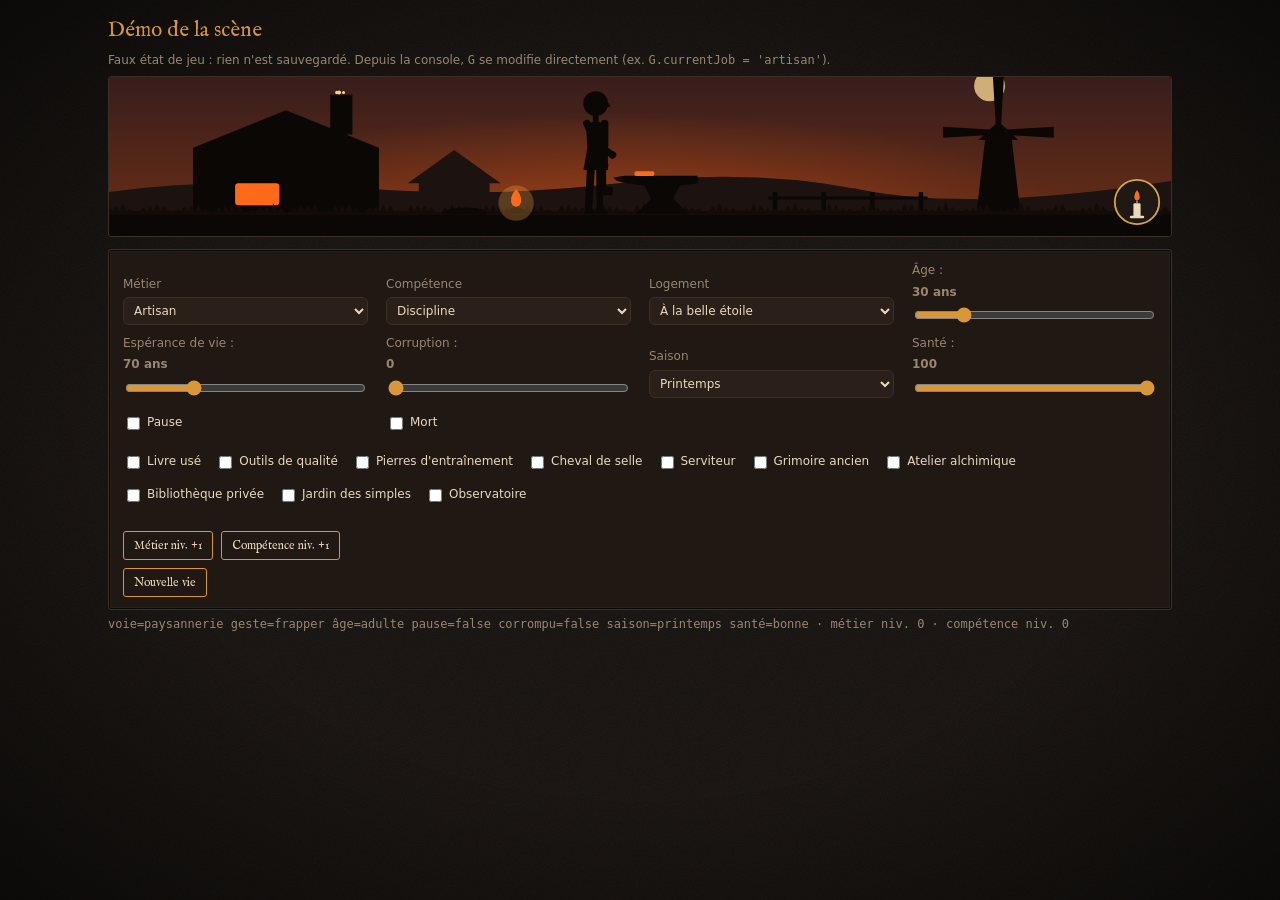
==== commit a00274ea: "Scène : elle réagit aux saisons et à la santé - Saisons (module saisons.js) : le ciel et le décor ch" ====
--- a/outils/scene-demo.html
+++ b/outils/scene-demo.html
@@ -30,6 +30,8 @@
       <label>Âge : <b id="ageTxt"></b><input type="range" id="age" min="14" max="100" step="0.5"></label>
       <label>Espérance de vie : <b id="lifeTxt"></b><input type="range" id="life" min="40" max="150"></label>
       <label>Corruption : <b id="corrTxt"></b><input type="range" id="corr" min="0" max="100"></label>
+      <label>Saison <select id="saison"><option value="printemps">Printemps</option><option value="ete">Été</option><option value="automne">Automne</option><option value="hiver">Hiver</option></select></label>
+      <label>Santé : <b id="santeTxt"></b><input type="range" id="sante" min="0" max="100"></label>
       <label class="toggle"><input type="checkbox" id="pause"> Pause</label>
       <label class="toggle"><input type="checkbox" id="dead"> Mort</label>
       <div id="objets" style="grid-column:1/-1;display:flex;flex-wrap:wrap;gap:4px 14px"></div>
@@ -52,8 +54,11 @@
       currentJob: 'artisan', currentSkill: 'discipline',
       jobs: niveaux(JOBS.map(j => j.id)), skills: niveaux([...SKILLS.map(s => s.id), 'inconnu']),
       paused: false, dead: false, corruption: 0, days: 30 * DAYS_PER_YEAR, demoLifespan: 70,
-      housing: 'etoile', items: {},
+      housing: 'etoile', items: {}, saison: 'printemps', health: 100,
     };
+    // modules saisons et santé simulés
+    const currentSeason = () => ({ id: G.saison });
+    const healthOf = () => G.health;
     const ageYears = () => G.days / DAYS_PER_YEAR;
     const lifespanYears = () => G.demoLifespan;
 
@@ -81,6 +86,8 @@
     $('age').oninput = e => { G.days = +e.target.value * DAYS_PER_YEAR; };
     $('life').oninput = e => { G.demoLifespan = +e.target.value; };
     $('corr').oninput = e => { G.corruption = +e.target.value; };
+    $('saison').onchange = e => { G.saison = e.target.value; };
+    $('sante').oninput = e => { G.health = +e.target.value; };
     $('pause').onchange = e => { G.paused = e.target.checked; };
     $('dead').onchange = e => { G.dead = e.target.checked; };
     $('jobUp').onclick = () => { G.jobs[G.currentJob].level++; };
@@ -97,8 +104,9 @@
       $('life').value = G.demoLifespan; $('lifeTxt').textContent = G.demoLifespan + ' ans';
       $('corr').value = G.corruption; $('corrTxt').textContent = Math.round(G.corruption);
       $('pause').checked = G.paused; $('dead').checked = G.dead;
+      $('saison').value = G.saison; $('sante').value = G.health; $('santeTxt').textContent = Math.round(G.health);
       const d = $('scene').dataset;
-      $('etat').textContent = `voie=${d.voie} geste=${d.geste} âge=${d.age} pause=${'pause' in d} corrompu=${'corrompu' in d}`
+      $('etat').textContent = `voie=${d.voie} geste=${d.geste} âge=${d.age} pause=${'pause' in d} corrompu=${'corrompu' in d} saison=${d.saison} santé=${d.sante}`
         + ` · métier niv. ${G.jobs[G.currentJob]?.level ?? '—'} · compétence niv. ${G.skills[G.currentSkill]?.level ?? '—'}`;
     }, 200);
   </script>
--- a/css/style.css
+++ b/css/style.css
@@ -104,12 +104,9 @@
 }
 textarea { margin-top: 10px; min-height: 80px; font-family: ui-monospace, Consolas, monospace; font-size: 11px; }
 
-.event-card { border-color: var(--event); box-shadow: 0 0 0 1px rgba(111,159,176,.25), 0 0 18px rgba(111,159,176,.15); animation: pulse 2s ease-in-out infinite; }
 .event-card h3 { color: var(--event); }
-.event-card .bar > div { background: var(--event); }
 .choices { display: flex; flex-direction: column; gap: 6px; margin: 8px 0; }
 .choice { text-align: left; font-size: 13px; font-family: inherit; }
-@keyframes pulse { 50% { box-shadow: 0 0 0 1px rgba(111,159,176,.45), 0 0 24px rgba(111,159,176,.3); } }
 
 .goals, .buffs { list-style: none; margin: 0; padding: 0; display: flex; flex-direction: column; gap: 8px; }
 .goals li { font-size: 12px; }
@@ -139,27 +136,19 @@
 .grid tr:last-child td { border-bottom: none; }
 .grid tr.row { cursor: pointer; }
 .grid tr.row:hover td { background: var(--panel2); }
-.grid tr.selected td { background: #33271c; }
-.grid tr.selected .name-cell { box-shadow: inset 3px 0 0 var(--accent); }
 .grid tr.unaffordable td { color: #b07a70; }
-.name-cell { position: relative; min-width: 170px; font-family: var(--font-titre); font-weight: normal; font-size: 15px; }
-.row-bar { position: absolute; left: 0; top: 0; bottom: 0; width: 0; opacity: .28; pointer-events: none; }
+.name-cell { min-width: 170px; font-family: var(--font-titre); font-weight: normal; font-size: 15px; }
 .row-name { position: relative; }
 .lock-row td { color: var(--muted); font-size: 12px; white-space: normal; background: #1a140f; }
 .lock-title { margin-right: 6px; }
-.grid.stats td.num { text-align: right; font-weight: 600; }
 
 /* ---------------------------------------------------------- Héritage / cartes */
-.legacy-head { display: flex; flex-wrap: wrap; align-items: center; gap: 24px; margin-bottom: 8px; }
-.legacy-head .reb { margin-left: auto; display: flex; flex-direction: column; align-items: flex-end; gap: 4px; }
 .grid-cards { display: grid; grid-template-columns: repeat(auto-fill, minmax(220px, 1fr)); gap: 10px; margin-top: 10px; }
 .perk { display: flex; flex-direction: column; gap: 6px; }
 .perk-head { display: flex; justify-content: space-between; align-items: baseline; }
 .perk .rank { font-size: 12px; color: var(--muted); }
 .perk.owned { border-color: #5a4a2a; }
 .perk .btn { margin-top: auto; }
-.ach { opacity: .4; filter: grayscale(1); }
-.ach.unlocked { opacity: 1; filter: none; border-color: #6b5627; }
 
 /* ----------------------------------------------------------- Carte « en cours » */
 .now { margin-bottom: 8px; }
@@ -188,19 +177,12 @@
 @keyframes focusPulse { 50% { outline-color: rgba(217,151,58,.35); } }
 
 /* --------------------------------------------------- Traits, défis, corruption */
-.trait-line { margin-bottom: 8px; font-family: var(--font-titre); color: var(--accent); cursor: help; }
 .challenge-active { margin: 8px 0; padding: 8px 10px; border: 1px solid var(--event); border-radius: 6px; background: rgba(111,159,176,.08); }
 .challenge-active b { color: var(--event); }
 .challenge-active .btn { margin-top: 6px; }
 #corrFill.corr { background: linear-gradient(90deg, #5c6675, #8e3fae); }
 .keep-line { display: flex; align-items: center; gap: 6px; margin-top: 2px; }
 .keep-line input[type=range] { flex: 1; accent-color: var(--accent); }
-.challenge { display: flex; flex-direction: column; gap: 2px; }
-.challenge .btn { margin-top: auto; }
-.challenge.active { border-color: var(--event); }
-.challenge.done { border-color: #6b5627; }
-.challenge.done .rank { color: var(--accent); }
-.challenge.active .rank { color: var(--event); }
 .trait-list { display: flex; flex-direction: column; gap: 8px; margin-top: 12px; }
 .trait {
   display: flex; flex-direction: column; align-items: flex-start; gap: 2px; text-align: left;
@@ -211,14 +193,6 @@
 .trait b { font-family: var(--font-titre); font-weight: normal; font-size: 16px; color: var(--accent); }
 
 /* ---------------------------------------------------------------------- Journal */
-.journal { list-style: none; margin: 0; padding: 0; background: var(--panel); border: 1px solid var(--border); border-radius: var(--radius); box-shadow: inset 0 0 0 1px #0b0806, inset 0 0 0 2px rgba(217,151,58,.06); }
-.journal li { padding: 6px 12px; border-bottom: 1px solid var(--panel2); font-size: 13px; display: flex; gap: 10px; }
-.journal li:last-child { border-bottom: none; }
-.log-age { color: var(--muted); min-width: 52px; font-variant-numeric: tabular-nums; }
-.journal .good span:last-child { color: var(--good); }
-.journal .bad span:last-child { color: var(--bad); }
-.journal .gold span:last-child { color: var(--accent); }
-.journal .event span:last-child { color: var(--event); }
 
 .row-btns { display: flex; flex-wrap: wrap; gap: 8px; margin-top: 12px; }
 
@@ -244,7 +218,6 @@
   .layout { grid-template-columns: 1fr; padding: 12px 16px; }
   .sidebar { order: 2; }
   .topbar { gap: 10px 16px; padding: 10px 16px; }
-  .legacy-head .reb { margin-left: 0; align-items: flex-start; }
 }
 
 /* --------------------------------------------------------- Moins d'animations */
--- a/css/scene.css
+++ b/css/scene.css
@@ -71,7 +71,6 @@
 
 /* ----------------------------------------------------------- Corruption */
 /* filtre statique (jamais animé) : le décor se refroidit avec la corruption */
-#scene #ciel, #scene #decors, #scene #logis { filter: saturate(calc(1 - .6 * var(--corruption, 0))) hue-rotate(calc(-25deg * var(--corruption, 0))); }
 #scene .fumee { opacity: var(--corruption, 0); }
 #scene .volute { fill: #060405; transform-box: fill-box; transform-origin: center; animation: volute calc(5s * var(--tempo, 1)) linear infinite; }
 @keyframes volute {
@@ -321,3 +320,230 @@
 @media (prefers-reduced-motion: reduce) {
   #scene * { animation: none !important; transition: none !important; }
 }
+
+/* ------------------------------------------- Voies : ciel et décor propres */
+#scene[data-voie="milice"] { --ciel-bas: #4a1a10; --lueur: #9a3a12; }
+#scene[data-voie="arcanes"] { --ciel-haut: #0c0b18; --ciel-bas: #251a3e; --lueur: #5a3aa0; --lointain: #17132a; --lune: #cfd8ff; }
+#scene[data-voie="ombre"] { --ciel-haut: #07080c; --ciel-bas: #1b1d27; --lueur: #4a6478; --lointain: #12141b; --lune: #d8dde6; }
+#scene .drapeau { transform-box: fill-box; transform-origin: left center; animation: drapeau calc(1.6s * var(--tempo, 1)) ease-in-out infinite alternate; }
+@keyframes drapeau { from { transform: scaleX(1) skewY(0deg); } to { transform: scaleX(.9) skewY(4deg); } }
+#scene .etoile-ciel { fill: #e8e4ff; animation: scintille 2.4s ease-in-out infinite alternate; }
+@keyframes scintille { from { opacity: .25; } to { opacity: .9; } }
+#scene .fenetre-arcane { fill: #9fd8ff; animation: feu 1.8s ease-in-out infinite alternate; }
+#scene .rune { fill: #b9a4ff; transform-box: fill-box; animation: rune calc(4s * var(--tempo, 1)) ease-in-out infinite; }
+@keyframes rune { 0%, 100% { transform: translate(0, 0); opacity: .3; } 50% { transform: translate(1px, -5px); opacity: 1; } }
+#scene .cristal { fill: #4b3a86; animation: feu 2.6s ease-in-out infinite alternate; }
+#scene .nuage { fill: #0e1016; opacity: .9; animation: nuage 18s ease-in-out infinite alternate; }
+@keyframes nuage { to { transform: translateX(-14px); } }
+#scene .fenetre-ombre { fill: #d98a3a; opacity: .8; }
+#scene .reverbere-halo { animation: feu 2.2s ease-in-out infinite alternate; }
+#scene .corbeau { transform-box: fill-box; transform-origin: 30% 100%; animation: corbeau 5s ease-in-out infinite; }
+@keyframes corbeau { 0%, 80%, 100% { transform: rotate(0deg); } 85%, 92% { transform: rotate(-14deg); } }
+#scene .brume { fill: #8a96a8; opacity: .1; animation: brume 14s ease-in-out infinite alternate; }
+@keyframes brume { to { transform: translateX(26px); } }
+
+/* --------------------------------------- Voies : objets, éléments, effets */
+#scene { --magie: #ffd27a; }
+#scene[data-voie="arcanes"] { --magie: #9fd8ff; }
+#scene[data-voie="ombre"] { --magie: #9fe08a; }
+#scene .sil .lame { fill: none; stroke: #6b5a44; stroke-width: .35; }
+#scene .sil .corde, #scene .sil .crochet { fill: none; stroke: var(--sil); stroke-width: .7; stroke-linecap: round; }
+#scene .sil .bord-bouclier { fill: none; stroke: #8a6326; stroke-width: .5; }
+#scene .sil .liquide, #scene .liquide { fill: var(--magie); opacity: .85; }
+#scene .sil .lueur-baton, #scene .sil .orbe { fill: var(--magie); }
+#scene .sil .halo-orbe { fill: var(--magie); animation: halo-doux 1.8s ease-in-out infinite; }
+@keyframes halo-doux { 0%, 100% { opacity: .12; } 50% { opacity: .3; } }
+#scene .sil .sable-tenu { fill: var(--accent); }
+#scene .sil .yeux-crane { fill: var(--magie); animation: feu .8s ease-in-out infinite alternate; }
+#scene .sil .orbe-noir { fill: #0a0508; stroke: #9a5ad0; stroke-width: .5; }
+#scene .sil .halo-noir { fill: #7a3ab0; animation: halo-doux 2.2s ease-in-out infinite; }
+#scene .sil .drapeau-tenu { fill: #5a1a12; }
+#scene .sil .carte-tenue { fill: #8a6a3a; }
+#scene .sil .trace-carte { fill: none; stroke: #3a2414; stroke-width: .4; }
+#scene .capuche { display: none; }
+#scene[data-voie="ombre"] .capuche { display: inline; }
+#scene .flamme-torche { fill: var(--feu); transform-box: fill-box; transform-origin: 50% 100%; animation: camp .4s ease-in-out infinite alternate; }
+#scene .paille-corde { fill: none; stroke: #6b5030; stroke-width: .5; }
+#scene .carte-table { fill: #8a6a3a; opacity: .8; }
+#scene .pages { fill: #c9b48a; opacity: .75; }
+#scene .page { fill: #e2cf9f; opacity: 0; transform-origin: 241.4px 74.3px; }
+#scene .vapeur { fill: #6a5a7a; opacity: 0; transform-box: fill-box; transform-origin: center; animation: fumee-logis 2.6s linear infinite; }
+#scene .gravure { fill: none; stroke: #2a2f3a; stroke-width: .8; }
+#scene .ame { fill: var(--magie); opacity: 0; animation: ame 3.3s ease-out infinite; }
+@keyframes ame { 0% { opacity: 0; transform: translate(0, 0); } 20% { opacity: .8; } 100% { opacity: 0; transform: translate(2px, -18px); } }
+#scene .motes, #scene .paille { display: none; }
+#scene[data-geste="incanter"] .motes { display: inline; }
+#scene .motes circle { fill: var(--magie); opacity: 0; animation: motes calc(2.4s * var(--tempo, 1)) ease-out infinite; }
+@keyframes motes { 0% { opacity: 0; transform: translate(0, 0); } 20% { opacity: 1; } 100% { opacity: 0; transform: translate(1.5px, -12px); } }
+#scene .sablier-tenu { transform-box: fill-box; transform-origin: center; animation: med-sablier 3s ease-in-out infinite; }
+
+/* -------------------------------------------- Geste : veiller (Milice) */
+/* lance tenue droite devant soi : la main compense la rotation du bras ; le regard scrute l'horizon */
+#scene[data-geste="veiller"] .haut { animation: repos-souffle calc(3.2s * var(--tempo, 1)) ease-in-out infinite; }
+#scene[data-geste="veiller"] .bras-avant { transform: rotate(calc(-10deg - var(--penche, 0deg))); }
+#scene[data-geste="veiller"] .avant-bras-avant { transform: rotate(-60deg); }
+#scene[data-geste="veiller"] .main-avant { transform: rotate(70deg); }
+#scene[data-geste="veiller"] .bras-arriere { transform: rotate(6deg); }
+#scene[data-geste="veiller"] .tete { animation: veiller-regard calc(5s * var(--tempo, 1)) ease-in-out infinite; }
+@keyframes veiller-regard { 0%, 35%, 100% { transform: rotate(0deg); } 45%, 62% { transform: rotate(-9deg); } 72%, 85% { transform: rotate(4deg); } }
+
+/* ----------------------------------------- Geste : ferrailler (1,2 s) */
+/* garde, lame levée (pointe sous y = 38), taille sur le mannequin vers 255,78 à 55 % */
+#scene[data-geste="ferrailler"] .bras-avant { animation: ferrailler-bras calc(1.2s * var(--tempo, 1)) infinite; }
+#scene[data-geste="ferrailler"] .avant-bras-avant { animation: ferrailler-avant-bras calc(1.2s * var(--tempo, 1)) infinite; }
+#scene[data-geste="ferrailler"] .haut { animation: ferrailler-haut calc(1.2s * var(--tempo, 1)) infinite; }
+#scene[data-geste="ferrailler"] .bras-arriere { transform: rotate(-20deg); }
+#scene[data-geste="ferrailler"] .avant-bras-arriere { transform: rotate(-40deg); }
+#scene[data-geste="ferrailler"] .main-arriere { transform: rotate(60deg); }
+#scene[data-geste="ferrailler"] .jambe-avant { transform: rotate(-12deg); }
+#scene[data-geste="ferrailler"] .jambe-arriere { transform: rotate(10deg); }
+@keyframes ferrailler-bras {
+  0%, 100% { transform: rotate(calc(-70deg - var(--penche, 0deg))); }
+  35%      { transform: rotate(calc(-110deg - var(--penche, 0deg))); animation-timing-function: cubic-bezier(.55, 0, 1, .6); }
+  55%      { transform: rotate(calc(-50deg - var(--penche, 0deg))); }
+  70%      { transform: rotate(calc(-55deg - var(--penche, 0deg))); }
+}
+@keyframes ferrailler-avant-bras { 0%, 35%, 100% { transform: rotate(-20deg); } 55%, 70% { transform: rotate(-10deg); } }
+@keyframes ferrailler-haut {
+  0%, 35%, 100% { transform: rotate(calc(var(--penche, 0deg) - 2deg)); }
+  55%, 70%      { transform: rotate(calc(var(--penche, 0deg) + 6deg)); }
+}
+#scene[data-geste="ferrailler"] .cible { transform-origin: 256px 98px; animation: cible calc(1.2s * var(--tempo, 1)) infinite; }
+@keyframes cible { 0%, 54%, 100% { transform: rotate(0deg); } 62% { transform: rotate(5deg); } 76% { transform: rotate(-2deg); } }
+#scene[data-geste="ferrailler"] .paille { display: inline; }
+#scene .paille rect { fill: #a0743c; opacity: 0; animation: paille calc(1.2s * var(--tempo, 1)) infinite; }
+@keyframes paille {
+  0%, 54% { opacity: 0; transform: translate(0, 0) rotate(0deg); }
+  55%     { opacity: 1; transform: translate(0, 0) rotate(0deg); }
+  85%     { opacity: 0; transform: translate(var(--dx), var(--dy)) rotate(120deg); }
+  100%    { opacity: 0; }
+}
+
+/* ------------------------------------------- Geste : commander (3 s) */
+/* l'objet (épée, carte, étendard, dague) est dessiné vers le bas : la main le retourne (180°)
+   puis le pousse en avant (25°) quand le bras se lève — « En avant ! » */
+#scene[data-geste="commander"] .bras-avant { animation: commander-bras calc(3s * var(--tempo, 1)) ease-in-out infinite; }
+#scene[data-geste="commander"] .avant-bras-avant { transform: rotate(-30deg); }
+#scene[data-geste="commander"] .main-avant { animation: commander-main calc(3s * var(--tempo, 1)) ease-in-out infinite; }
+#scene[data-geste="commander"] .tete { animation: commander-tete calc(3s * var(--tempo, 1)) ease-in-out infinite; }
+#scene[data-geste="commander"] .bras-arriere { transform: rotate(18deg); }
+#scene[data-geste="commander"] .avant-bras-arriere { transform: rotate(-70deg); }
+@keyframes commander-bras {
+  0%, 15%, 75%, 100% { transform: rotate(calc(-60deg - var(--penche, 0deg))); }
+  30%, 60%           { transform: rotate(calc(-90deg - var(--penche, 0deg))); }
+}
+@keyframes commander-main { 0%, 15%, 75%, 100% { transform: rotate(270deg); } 30%, 60% { transform: rotate(325deg); } }
+@keyframes commander-tete { 0%, 15%, 75%, 100% { transform: rotate(0deg); } 30%, 60% { transform: rotate(-7deg); } }
+
+/* ------------------------------------------------ Geste : lire (4 s) */
+/* penché sur le pupitre, la main sur le grimoire (vers 236,75) ; tourne une page à 70 % */
+#scene[data-geste="lire"] .haut { transform: rotate(calc(var(--penche, 0deg) + 8deg)); }
+#scene[data-geste="lire"] .tete { transform: rotate(14deg); }
+#scene[data-geste="lire"] .bras-avant { animation: lire-bras calc(4s * var(--tempo, 1)) ease-in-out infinite; }
+#scene[data-geste="lire"] .bras-arriere { transform: rotate(-8deg); }
+@keyframes lire-bras {
+  0%, 62%, 88%, 100% { transform: rotate(calc(-40deg - var(--penche, 0deg))); }
+  72%                { transform: rotate(calc(-58deg - var(--penche, 0deg))); }
+  80%                { transform: rotate(calc(-34deg - var(--penche, 0deg))); }
+}
+#scene[data-geste="lire"] .page { animation: page calc(4s * var(--tempo, 1)) ease-in-out infinite; }
+@keyframes page { 0%, 64% { opacity: 0; transform: scaleX(1); } 66% { opacity: 1; transform: scaleX(1); } 80% { opacity: 1; transform: scaleX(-1); } 82%, 100% { opacity: 0; transform: scaleX(-1); } }
+
+/* ---------------------------------------------- Geste : incanter (2,6 s) */
+/* les deux mains levées ; l'objet reste droit (la main compense le bras) ; des lueurs montent */
+#scene[data-geste="incanter"] .bras-avant { animation: incanter-bras calc(2.6s * var(--tempo, 1)) ease-in-out infinite; }
+#scene[data-geste="incanter"] .avant-bras-avant { transform: rotate(-20deg); }
+#scene[data-geste="incanter"] .main-avant { animation: incanter-main calc(2.6s * var(--tempo, 1)) ease-in-out infinite; }
+#scene[data-geste="incanter"] .bras-arriere { animation: incanter-arriere calc(2.6s * var(--tempo, 1)) ease-in-out infinite; }
+#scene[data-geste="incanter"] .avant-bras-arriere { transform: rotate(-30deg); }
+#scene[data-geste="incanter"] .haut { animation: incanter-haut calc(2.6s * var(--tempo, 1)) ease-in-out infinite; }
+@keyframes incanter-bras { 0%, 100% { transform: rotate(calc(-80deg - var(--penche, 0deg))); } 50% { transform: rotate(calc(-100deg - var(--penche, 0deg))); } }
+@keyframes incanter-main { 0%, 100% { transform: rotate(100deg); } 50% { transform: rotate(120deg); } }
+@keyframes incanter-arriere { 0%, 100% { transform: rotate(calc(-70deg - var(--penche, 0deg))); } 50% { transform: rotate(calc(-92deg - var(--penche, 0deg))); } }
+@keyframes incanter-haut { 0%, 100% { transform: rotate(var(--penche, 0deg)); } 50% { transform: rotate(calc(var(--penche, 0deg) - 4deg)); } }
+
+/* --------------------------------------- Geste : se faufiler (1,8 s) */
+/* courbé, pas de loup sur place, l'arme en avant, le regard droit devant */
+#scene[data-geste="sefaufiler"] .haut { animation: faufiler-haut calc(1.8s * var(--tempo, 1)) ease-in-out infinite; }
+#scene[data-geste="sefaufiler"] .tete { transform: rotate(-16deg); }
+#scene[data-geste="sefaufiler"] .jambe-avant { animation: faufiler-jambe calc(1.8s * var(--tempo, 1)) ease-in-out infinite; }
+#scene[data-geste="sefaufiler"] .jambe-arriere { animation: faufiler-jambe calc(1.8s * var(--tempo, 1)) ease-in-out infinite reverse; }
+#scene[data-geste="sefaufiler"] .bras-avant { transform: rotate(calc(-45deg - var(--penche, 0deg))); }
+#scene[data-geste="sefaufiler"] .avant-bras-avant { transform: rotate(-25deg); }
+#scene[data-geste="sefaufiler"] .bras-arriere { transform: rotate(35deg); }
+#scene[data-geste="sefaufiler"] .avant-bras-arriere { transform: rotate(-20deg); }
+@keyframes faufiler-haut {
+  0%, 50%, 100% { transform: rotate(calc(var(--penche, 0deg) + 20deg)); }
+  25%, 75%      { transform: rotate(calc(var(--penche, 0deg) + 23deg)) translateY(.5px); }
+}
+@keyframes faufiler-jambe { 0%, 100% { transform: rotate(-12deg); } 50% { transform: rotate(8deg); } }
+
+/* ----------------------------------------- Médaillons des compétences */
+#scene .med .creux { fill: none; stroke: var(--panel); stroke-width: 1.1; stroke-linecap: round; }
+#scene .med .creux-plein { fill: var(--panel); }
+#scene .med .magie { fill: #9fd8ff; }
+#scene .med .vert { fill: #8fd18a; }
+#scene .med .sang { fill: #c8392b; }
+#scene .med .souffle { fill: var(--accent); }
+#scene .med .aiguille { fill: var(--accent); }
+#scene .poing { transform-origin: 20px 21px; animation: med-poing 1.2s ease-in infinite; }
+@keyframes med-poing { 0%, 60%, 100% { transform: scale(1); } 75% { transform: scale(1.14); } }
+#scene .pion-med { animation: med-pion 2s ease-in-out infinite; }
+@keyframes med-pion { 0%, 30%, 100% { transform: translateX(0); } 50%, 80% { transform: translateX(3px); } }
+#scene .bouclier-med { transform-origin: 20px 20px; animation: med-bouclier 1.6s ease-in-out infinite; }
+@keyframes med-bouclier { 0%, 100% { transform: scale(1); } 15% { transform: scale(.92); } 30% { transform: scale(1.04); } }
+#scene .souffle { animation: med-souffle 2.6s ease-out infinite; }
+@keyframes med-souffle { 0% { opacity: 0; transform: translateY(4px); } 30% { opacity: 1; } 100% { opacity: 0; transform: translateY(-3px); } }
+#scene .cristal-med { transform-origin: 20px 20px; animation: med-piece 3s linear infinite; }
+#scene .pousse { transform-origin: 20px 31px; animation: med-pousse 2.4s ease-in-out infinite alternate; }
+@keyframes med-pousse { from { transform: scale(.85, .8); } to { transform: scale(1, 1); } }
+#scene .cercle-med { transform-origin: 20px 20px; animation: ailes 9s linear infinite; }
+#scene .aiguille { transform-origin: 20px 21px; animation: ailes 3s linear infinite; }
+#scene .paupiere { transform-origin: 20px 20px; animation: med-paupiere 3.2s ease-in-out infinite; }
+@keyframes med-paupiere { 0%, 80%, 100% { transform: scaleY(1); } 88% { transform: scaleY(.1); } }
+#scene .goutte-med { animation: med-goutte 1.8s ease-in infinite; }
+@keyframes med-goutte { 0%, 30% { opacity: 0; transform: translateY(-2px); } 45% { opacity: 1; } 100% { opacity: 0; transform: translateY(4px); } }
+#scene .yeux-med { animation: feu .9s ease-in-out infinite alternate; }
+#scene .goutte-pacte { transform-origin: 24.4px 26px; animation: med-bouclier 1.4s ease-in-out infinite; }
+
+/* ------------------------------------------------------------- Saisons */
+/* teinte du ciel et du décor (filtre statique, combiné à celui de la corruption) et un calque de particules */
+#scene #ciel, #scene #decors, #scene #logis {
+  filter: saturate(calc((1 - .6 * var(--corruption, 0)) * var(--s-sat, 1))) hue-rotate(calc(-25deg * var(--corruption, 0) + var(--s-teinte, 0deg))) brightness(var(--s-lum, 1));
+}
+#scene[data-saison="printemps"] { --s-sat: 1.05; }
+#scene[data-saison="ete"] { --s-sat: 1.15; --s-teinte: 6deg; --s-lum: 1.08; }
+#scene[data-saison="automne"] { --s-sat: 1.1; --s-teinte: 12deg; }
+#scene[data-saison="hiver"] { --s-sat: .55; --s-teinte: -14deg; --s-lum: .92; }
+#scene .calque-saison, #scene .neige-sol, #scene .haleine, #scene .toux { display: none; }
+#scene[data-saison="printemps"] .calque-saison[data-saison="printemps"],
+#scene[data-saison="ete"] .calque-saison[data-saison="ete"],
+#scene[data-saison="automne"] .calque-saison[data-saison="automne"],
+#scene[data-saison="hiver"] .calque-saison[data-saison="hiver"],
+#scene[data-saison="hiver"] .neige-sol, #scene[data-saison="hiver"] .haleine { display: inline; }
+#scene .petale, #scene .feuille, #scene .flocon { opacity: 0; transform-box: fill-box; transform-origin: center; animation: chute var(--duree, 8s) linear infinite; }
+#scene .petale { fill: #e8a3b4; }
+#scene .feuille { fill: #c4652a; animation-name: chute-tournoie; }
+#scene .feuille.sombre { fill: #8a3a14; }
+#scene .flocon { fill: #e8eef6; }
+@keyframes chute { 0% { opacity: 0; transform: translate(0, 0); } 10%, 85% { opacity: .9; } 100% { opacity: 0; transform: translate(var(--dx), 78px); } }
+@keyframes chute-tournoie { 0% { opacity: 0; transform: translate(0, 0) rotate(0deg); } 10%, 85% { opacity: .9; } 100% { opacity: 0; transform: translate(var(--dx), 72px) rotate(540deg); } }
+#scene .luciole { fill: #ffe27a; opacity: 0; animation: luciole 4s ease-in-out infinite; }
+#scene .luciole-halo { opacity: .3; }
+@keyframes luciole { 0%, 100% { opacity: 0; transform: translate(0, 0); } 40%, 60% { opacity: 1; } 50% { transform: translate(var(--dx), var(--dy)); } }
+#scene .neige-sol { fill: #d8dde6; opacity: .75; }
+#scene .sil .haleine { fill: #e8eef6; opacity: 0; transform-box: fill-box; transform-origin: left center; animation: haleine calc(3.4s * var(--tempo, 1)) ease-out infinite; }
+@keyframes haleine { 0%, 55% { opacity: 0; transform: translate(0, 0) scale(.5); } 62% { opacity: .55; } 100% { opacity: 0; transform: translate(5px, -2px) scale(1.6); } }
+
+/* --------------------------------------------------------------- Santé */
+/* faible (< 40) : gestes ralentis et toux ; critique (< 20) : le bandeau bat comme un cœur */
+#scene[data-sante="faible"], #scene[data-sante="critique"] { --tempo: 1.3; }
+#scene[data-age="vieux"][data-sante="faible"], #scene[data-age="vieux"][data-sante="critique"] { --tempo: 1.7; }
+#scene[data-sante="faible"] .toux, #scene[data-sante="critique"] .toux { display: inline; }
+#scene .sil .toux circle { fill: #9a8a7a; opacity: 0; animation: toux 4.2s ease-out infinite; }
+@keyframes toux { 0%, 70% { opacity: 0; transform: translate(0, 0); } 72% { opacity: .8; } 85%, 100% { opacity: 0; transform: translate(4px, 1px); } }
+#scene::after { content: ''; position: absolute; inset: 0; pointer-events: none; opacity: 0; box-shadow: inset 0 0 26px rgba(170, 24, 12, .75); }
+#scene[data-sante="critique"]::after { animation: battement 1.1s ease-out infinite; }
+@keyframes battement { 0%, 40%, 100% { opacity: .15; } 10% { opacity: .9; } 25% { opacity: .55; } }
+#scene[data-pause]::after { animation-play-state: paused; }
+@media (prefers-reduced-motion: reduce) { #scene[data-sante="critique"]::after { opacity: .6; } }
